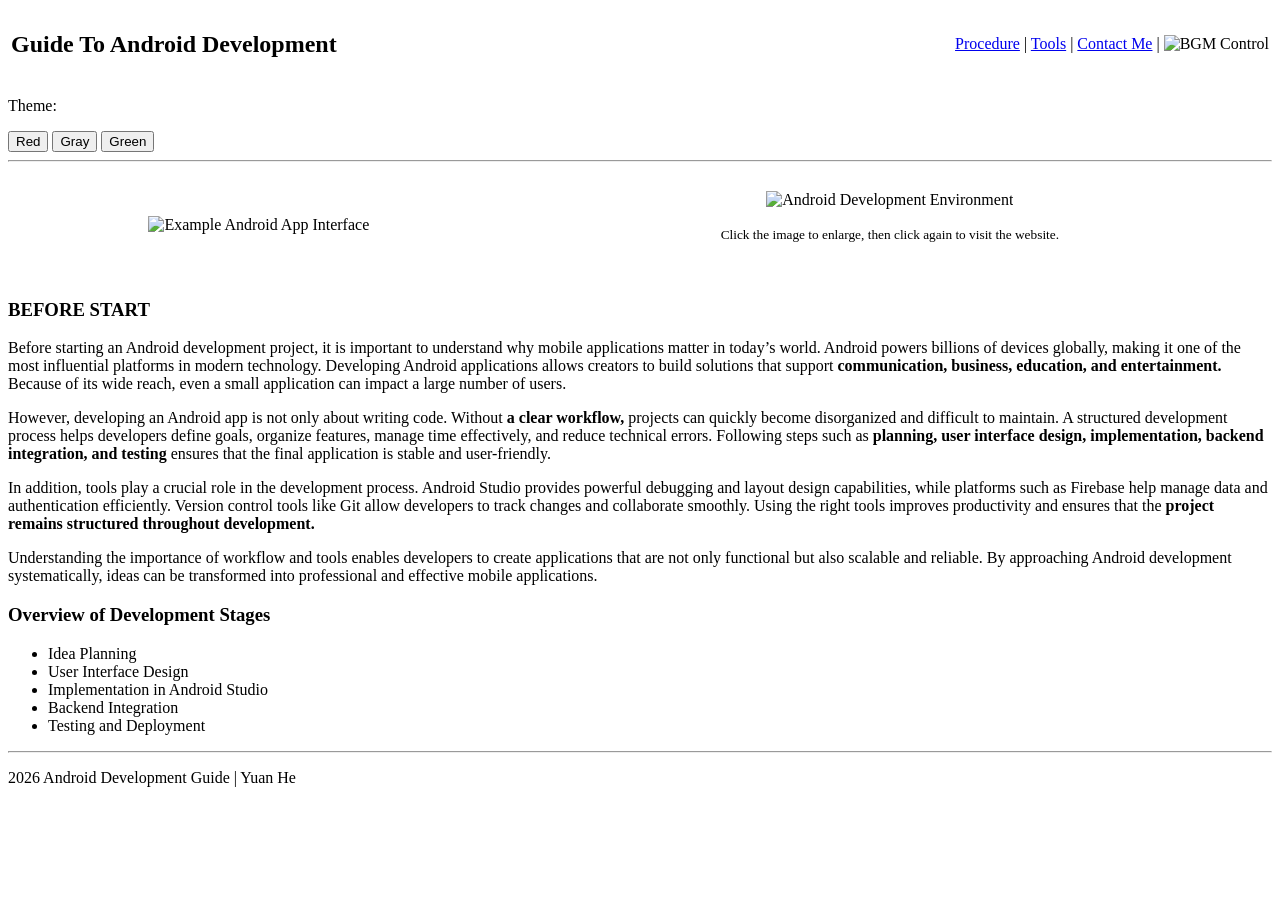
==== index.html @ 4bf1c9c8 "Add files via upload" ====
<!DOCTYPE html>
<html lang="en">

<head>
    <meta charset="UTF-8">
    <title>Guide To Android Development</title>
    <link rel="icon" href="assets/favicon/favi.jpeg">
    <link rel="stylesheet" href="css/theme.css">
    <link rel="stylesheet" href="css/bgm.css">
    <link rel="stylesheet" href="css/pic.css">
</head>

<body>

    <table width="100%">
        <tr>
            <td>
                <h2>Guide To Android Development</h2>
            </td>
            <td align="right">
                <a href="procedure.html">Procedure</a> |
                <a href="tools.html">Tools</a> |
                <a href="contact.html">Contact Me</a> |

                <img id="bgmBtn"
                     src="assets/volume-off.png"
                     alt="BGM Control">
            </td>
        </tr>
    </table>

    <div class="theme-panel">
    <p>Theme:</p>
    <button class="theme-btn" data-theme="theme1">Red</button>
    <button class="theme-btn" data-theme="theme2">Gray</button>
    <button class="theme-btn" data-theme="theme3">Green</button>
</div>

    <hr>

    <br>

    <table width="100%">
        <tr>
            <td align="center">
                <img class="clickable-img" 
                src="assets/img/android_studio_interface.jpg"
                     alt="Example Android App Interface"
                     width="350"
                     height="250">
            </td>

            <td align="center">
                    <img class="clickable-img"
                    src="assets/img/android_img.png"
                         alt="Android Development Environment"
                         width="350"
                         height="250"
                         data-link="https://developer.android.com">
                </a>
                <p><small>Click the image to enlarge, then click again to visit the website.</small></p>
            </td>
        </tr>
    </table>

    <br>

    <h3>BEFORE START</h3>

    <p>
       Before starting an Android development project, it is important to understand why mobile applications matter in today’s world. 
       Android powers billions of devices globally, making it one of the most influential platforms in modern technology. 
       Developing Android applications allows creators to build solutions that support <strong>communication, business, education, and entertainment.</strong>
       Because of its wide reach, even a small application can impact a large number of users.
    </p>

    <p>
        However, developing an Android app is not only about writing code. Without <strong>a clear workflow,</strong> projects can quickly become disorganized and difficult to maintain. 
        A structured development process helps developers define goals, organize features, manage time effectively, and reduce technical errors. 
        Following steps such as <strong>planning, user interface design, implementation, backend integration, and testing</strong> ensures that the final application is stable and user-friendly.
    </p>

    <p>
        In addition, tools play a crucial role in the development process. 
        Android Studio provides powerful debugging and layout design capabilities, while platforms such as Firebase help manage data and authentication efficiently.
        Version control tools like Git allow developers to track changes and collaborate smoothly. 
        Using the right tools improves productivity and ensures that the <strong>project remains structured throughout development.</strong>
    </p>

    <p>
        Understanding the importance of workflow and tools enables developers to create applications that are not only functional but also scalable and reliable. 
        By approaching Android development systematically, ideas can be transformed into professional and effective mobile applications.
    </p>

    <h3>Overview of Development Stages</h3>

    <ul>
        <li>Idea Planning</li>
        <li>User Interface Design</li>
        <li>Implementation in Android Studio</li>
        <li>Backend Integration</li>
        <li>Testing and Deployment</li>
    </ul>

    <audio id="bgm">
        <source src="assets/audio/background.mp3" type="audio/mpeg">
        Your browser does not support the audio element.
    </audio>

    <hr>
    <footer>
        <p>2026 Android Development Guide | Yuan He</p>
    </footer>
    <div id="imageModal" style="display:none;">
    <span id="closeBtn">×</span>
    <img id="modalImg">
</div>

    <script src="js/bgm.js"></script>
     <script src="js/bigger_pic.js"></script>
     <script src="js/theme.js"></script>
</body>

</html>
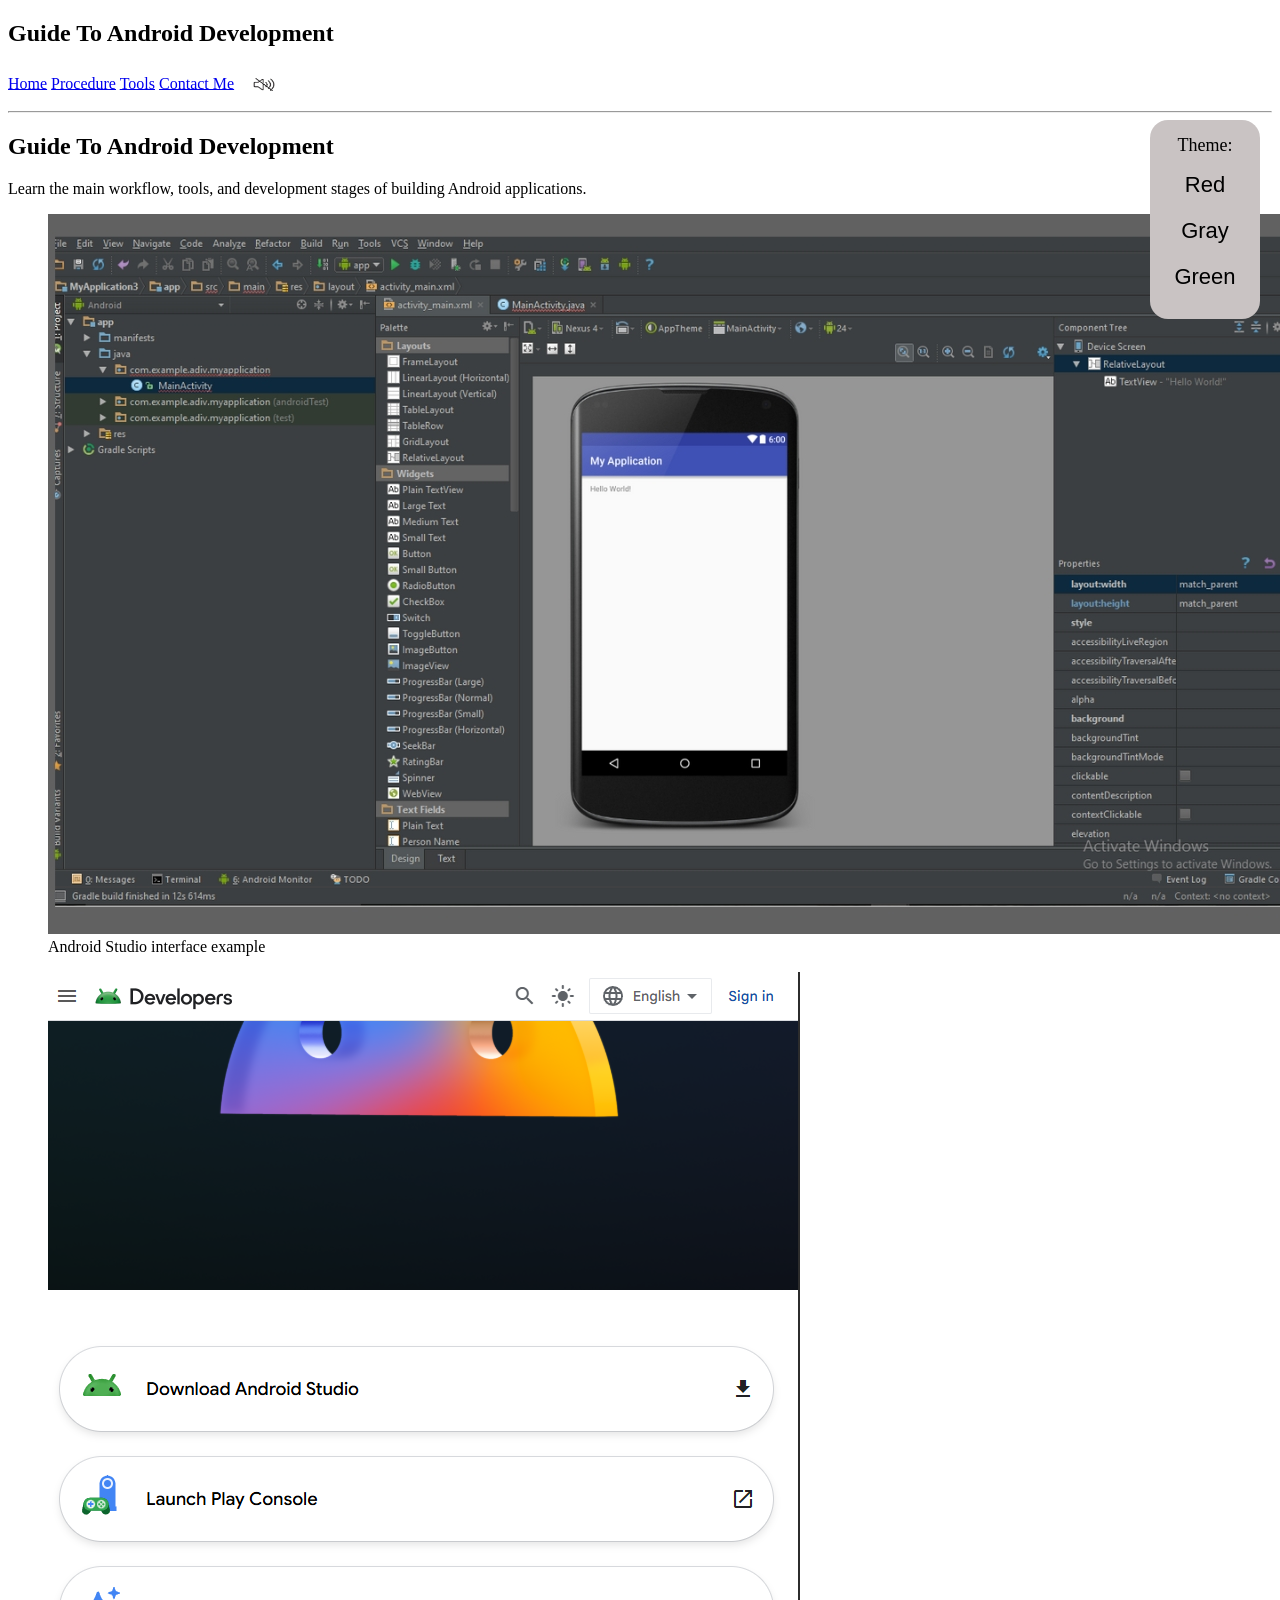
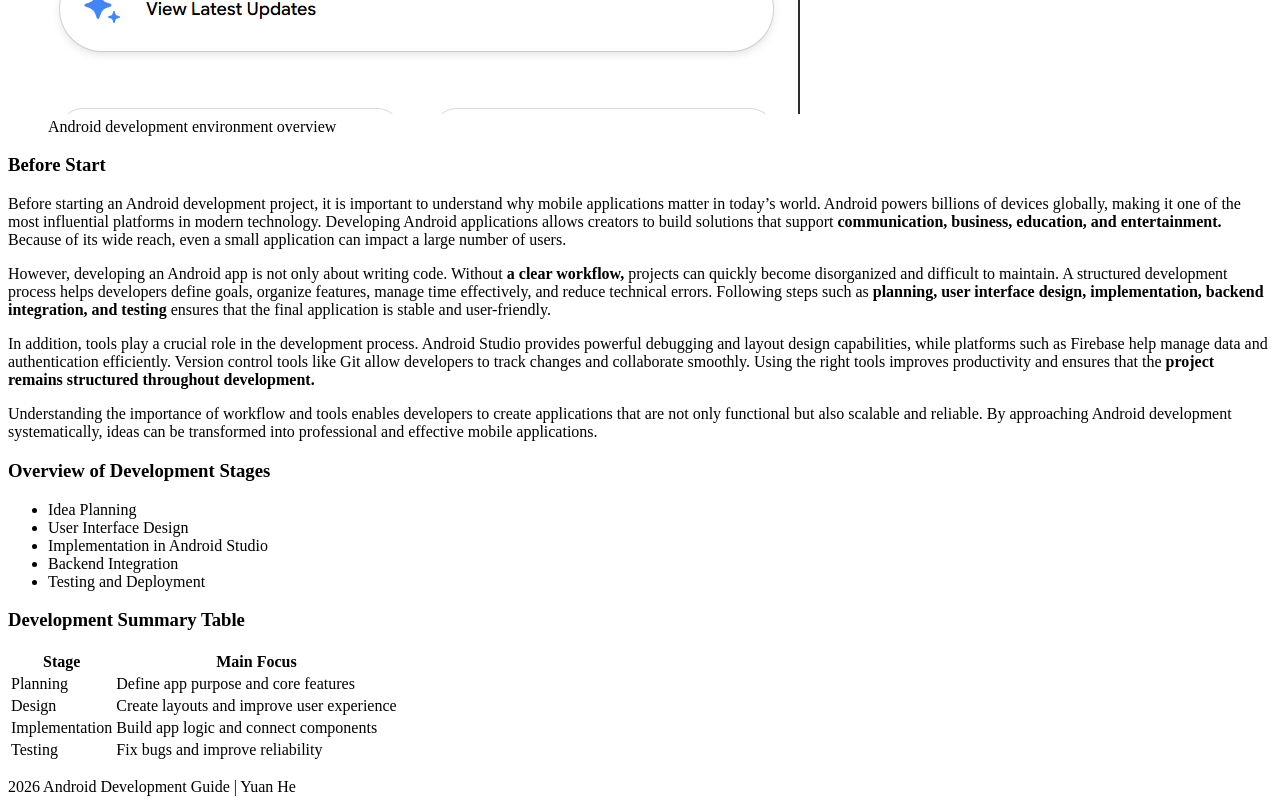
==== commit e5452408: "Add files via upload" ====
--- a/index.html
+++ b/index.html
@@ -6,114 +6,136 @@
     <title>Guide To Android Development</title>
     <link rel="icon" href="assets/favicon/favi.jpeg">
     <link rel="stylesheet" href="css/theme.css">
+    <link rel="stylesheet" href="css/index.css">
     <link rel="stylesheet" href="css/bgm.css">
     <link rel="stylesheet" href="css/pic.css">
 </head>
 
 <body>
 
-    <table width="100%">
-        <tr>
-            <td>
-                <h2>Guide To Android Development</h2>
-            </td>
-            <td align="right">
-                <a href="procedure.html">Procedure</a> |
-                <a href="tools.html">Tools</a> |
-                <a href="contact.html">Contact Me</a> |
-
-                <img id="bgmBtn"
-                     src="assets/volume-off.png"
-                     alt="BGM Control">
-            </td>
-        </tr>
-    </table>
+   <nav class="navbar">
+        <h2 class="nav-title">Guide To Android Development</h2>
+        <div class="nav-links">
+            <a href="index.html">Home</a>
+            <a href="procedure.html">Procedure</a>
+            <a href="tools.html">Tools</a>
+            <a href="contact.html">Contact Me</a>
+            <img id="bgmBtn" src="assets/volume-off.png" alt="BGM Control">
+        </div>
+    </nav>
 
     <div class="theme-panel">
     <p>Theme:</p>
-    <button class="theme-btn" data-theme="theme1">Red</button>
-    <button class="theme-btn" data-theme="theme2">Gray</button>
-    <button class="theme-btn" data-theme="theme3">Green</button>
+    <button class="theme-btn" data-theme="theme1" aria-label="Switch to Red theme">Red</button>
+    <button class="theme-btn" data-theme="theme2" aria-label="Switch to Gray theme">Gray</button>
+    <button class="theme-btn" data-theme="theme3" aria-label="Switch to Green theme">Green</button>
+    </div>
+
+   <hr aria-hidden="true">
+
+    <div class="page-container">
+    <section class="hero-section">
+    <div class="hero-content">
+        <h1>Guide To Android Development</h1>
+        <p>Learn the main workflow, tools, and development stages of building Android applications.</p>
+    </div>
+</section>
+
+    <section class="home-gallery">
+        <figure>
+            <img class="clickable-img"
+                 src="assets/img/android_studio_interface.jpg"
+                 alt="Example Android App Interface">
+            <figcaption>Android Studio interface example</figcaption>
+        </figure>
+
+        <figure>
+            <img class="clickable-img"
+                 src="assets/img/android_img.png"
+                 alt="Android Development Environment"
+                 data-link="https://developer.android.com">
+            <figcaption>Android development environment overview</figcaption>
+        </figure>
+    </section>
+
+    <section class="intro-section">
+        <h3>Before Start</h3>
+
+        <p class="contents">
+            Before starting an Android development project, it is important to understand why mobile applications matter in today’s world.
+            Android powers billions of devices globally, making it one of the most influential platforms in modern technology.
+            Developing Android applications allows creators to build solutions that support <strong>communication, business, education, and entertainment.</strong>
+            Because of its wide reach, even a small application can impact a large number of users.
+        </p>
+
+        <p class="contents">
+            However, developing an Android app is not only about writing code. Without <strong>a clear workflow,</strong> projects can quickly become disorganized and difficult to maintain.
+            A structured development process helps developers define goals, organize features, manage time effectively, and reduce technical errors.
+            Following steps such as <strong>planning, user interface design, implementation, backend integration, and testing</strong> ensures that the final application is stable and user-friendly.
+        </p>
+
+        <p class="contents">
+            In addition, tools play a crucial role in the development process.
+            Android Studio provides powerful debugging and layout design capabilities, while platforms such as Firebase help manage data and authentication efficiently.
+            Version control tools like Git allow developers to track changes and collaborate smoothly.
+            Using the right tools improves productivity and ensures that the <strong>project remains structured throughout development.</strong>
+        </p>
+
+        <p class="contents">
+            Understanding the importance of workflow and tools enables developers to create applications that are not only functional but also scalable and reliable.
+            By approaching Android development systematically, ideas can be transformed into professional and effective mobile applications.
+        </p>
+    </section>
+
+    <section class="overview-section">
+        <h3>Overview of Development Stages</h3>
+        <ul class="home-list">
+            <li>Idea Planning</li>
+            <li>User Interface Design</li>
+            <li>Implementation in Android Studio</li>
+            <li>Backend Integration</li>
+            <li>Testing and Deployment</li>
+        </ul>
+    </section>
+
+    <section class="table-section">
+        <h3>Development Summary Table</h3>
+        <table class="content-table index-table">
+            <tr>
+                <th>Stage</th>
+                <th>Main Focus</th>
+            </tr>
+            <tr>
+                <td>Planning</td>
+                <td>Define app purpose and core features</td>
+            </tr>
+            <tr>
+                <td>Design</td>
+                <td>Create layouts and improve user experience</td>
+            </tr>
+            <tr>
+                <td>Implementation</td>
+                <td>Build app logic and connect components</td>
+            </tr>
+            <tr>
+                <td>Testing</td>
+                <td>Fix bugs and improve reliability</td>
+            </tr>
+        </table>
+    </section>
 </div>
-
-    <hr>
-
-    <br>
-
-    <table width="100%">
-        <tr>
-            <td align="center">
-                <img class="clickable-img" 
-                src="assets/img/android_studio_interface.jpg"
-                     alt="Example Android App Interface"
-                     width="350"
-                     height="250">
-            </td>
-
-            <td align="center">
-                    <img class="clickable-img"
-                    src="assets/img/android_img.png"
-                         alt="Android Development Environment"
-                         width="350"
-                         height="250"
-                         data-link="https://developer.android.com">
-                </a>
-                <p><small>Click the image to enlarge, then click again to visit the website.</small></p>
-            </td>
-        </tr>
-    </table>
-
-    <br>
-
-    <h3>BEFORE START</h3>
-
-    <p>
-       Before starting an Android development project, it is important to understand why mobile applications matter in today’s world. 
-       Android powers billions of devices globally, making it one of the most influential platforms in modern technology. 
-       Developing Android applications allows creators to build solutions that support <strong>communication, business, education, and entertainment.</strong>
-       Because of its wide reach, even a small application can impact a large number of users.
-    </p>
-
-    <p>
-        However, developing an Android app is not only about writing code. Without <strong>a clear workflow,</strong> projects can quickly become disorganized and difficult to maintain. 
-        A structured development process helps developers define goals, organize features, manage time effectively, and reduce technical errors. 
-        Following steps such as <strong>planning, user interface design, implementation, backend integration, and testing</strong> ensures that the final application is stable and user-friendly.
-    </p>
-
-    <p>
-        In addition, tools play a crucial role in the development process. 
-        Android Studio provides powerful debugging and layout design capabilities, while platforms such as Firebase help manage data and authentication efficiently.
-        Version control tools like Git allow developers to track changes and collaborate smoothly. 
-        Using the right tools improves productivity and ensures that the <strong>project remains structured throughout development.</strong>
-    </p>
-
-    <p>
-        Understanding the importance of workflow and tools enables developers to create applications that are not only functional but also scalable and reliable. 
-        By approaching Android development systematically, ideas can be transformed into professional and effective mobile applications.
-    </p>
-
-    <h3>Overview of Development Stages</h3>
-
-    <ul>
-        <li>Idea Planning</li>
-        <li>User Interface Design</li>
-        <li>Implementation in Android Studio</li>
-        <li>Backend Integration</li>
-        <li>Testing and Deployment</li>
-    </ul>
 
     <audio id="bgm">
         <source src="assets/audio/background.mp3" type="audio/mpeg">
         Your browser does not support the audio element.
     </audio>
 
-    <hr>
     <footer>
         <p>2026 Android Development Guide | Yuan He</p>
     </footer>
-    <div id="imageModal" style="display:none;">
-    <span id="closeBtn">×</span>
-    <img id="modalImg">
+    <div id="imageModal">
+    <span id="closeBtn" role="button" aria-label="Close image">×</span>
+    <img id="modalImg" alt="Enlarged view">
 </div>
 
     <script src="js/bgm.js"></script>
--- a/css/theme.css
+++ b/css/theme.css
@@ -0,0 +1,62 @@
+.theme-panel {
+    position: fixed;
+    top: 120px;
+    right: 20px;
+
+    width: 90px;
+    padding: 15px 10px;
+
+    background-color: #c9c3c3;
+    border-radius: 18px;
+
+    text-align: center;
+}
+
+.theme-panel p {
+    margin: 0 0 10px 0;
+    font-size: 18px;
+}
+
+.theme-btn {
+    display: block;
+    width: 100%;
+    margin: 8px 0;
+    padding: 6px 0;
+
+    border: none;
+    background: transparent;
+    font-size: 22px;
+    cursor: pointer;
+}
+
+.theme-btn:hover {
+    background-color: rgba(255, 255, 255, 0.3);
+    border-radius: 8px;
+}
+
+.theme1 {
+    background-color: rgb(202, 75, 75);
+    color: black;
+}
+
+.theme1 a {
+    color: blue;
+}
+
+.theme2 {
+    background-color: #928686;
+    color: white;
+}
+
+.theme2 a {
+    color: #90cdf4;
+}
+
+.theme3 {
+    background-color: #e8f5e9;
+    color: #1b5e20;
+}
+
+.theme3 a {
+    color: #2e7d32;
+}
--- a/css/bgm.css
+++ b/css/bgm.css
@@ -0,0 +1,7 @@
+#bgmBtn {
+    vertical-align: middle;
+    margin-left: 10px;
+    cursor: pointer;
+     width: 36px;
+    height: 36px;
+}
--- a/css/pic.css
+++ b/css/pic.css
@@ -0,0 +1,32 @@
+.clickable-img {
+    cursor: pointer;
+}
+
+#imageModal {
+    position: fixed;
+    top: 0;
+    left: 0;
+    width: 100%;
+    height: 100%;
+
+    background-color: rgba(0, 0, 0, 0.7);
+
+    display: none;
+    justify-content: center;
+    align-items: center;
+}
+
+#modalImg {
+    max-width: 80%;
+    max-height: 80%;
+    cursor: pointer;
+}
+
+#closeBtn {
+    position: absolute;
+    top: 20px;
+    right: 30px;
+    color: white;
+    font-size: 32px;
+    cursor: pointer;
+}
